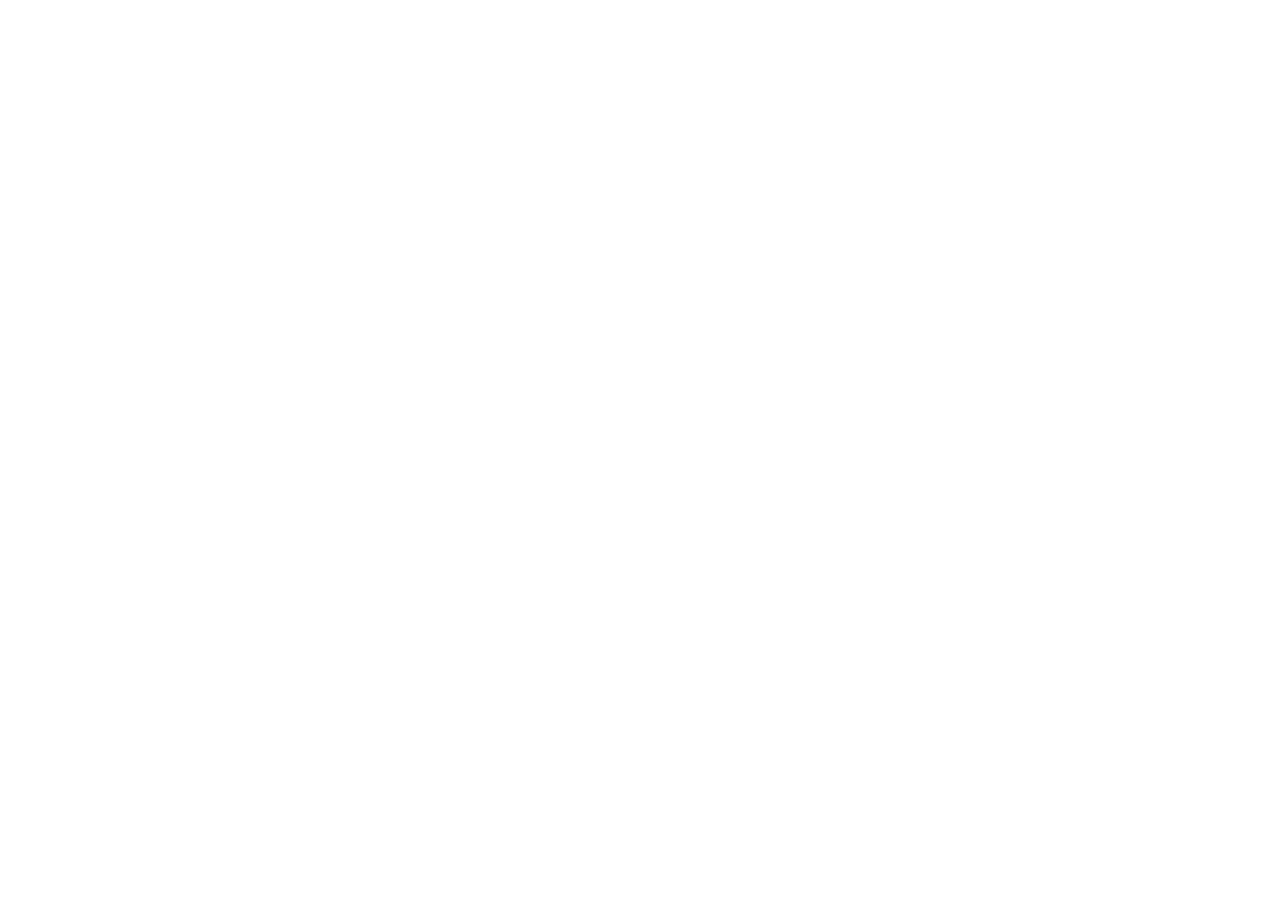
==== Part 2 Mocks/index.html @ 6cbf2006 "part 1" ====
<!DOCTYPE html>
<html lang="en">
<head>
    <meta charset="UTF-8">
    <meta http-equiv="X-UA-Compatible" content="IE=edge">
    <meta name="viewport" content="width=device-width, initial-scale=1.0">
    <title>Part 2 Mock Assignment</title>
</head>
<body>
    
</body>
</html>
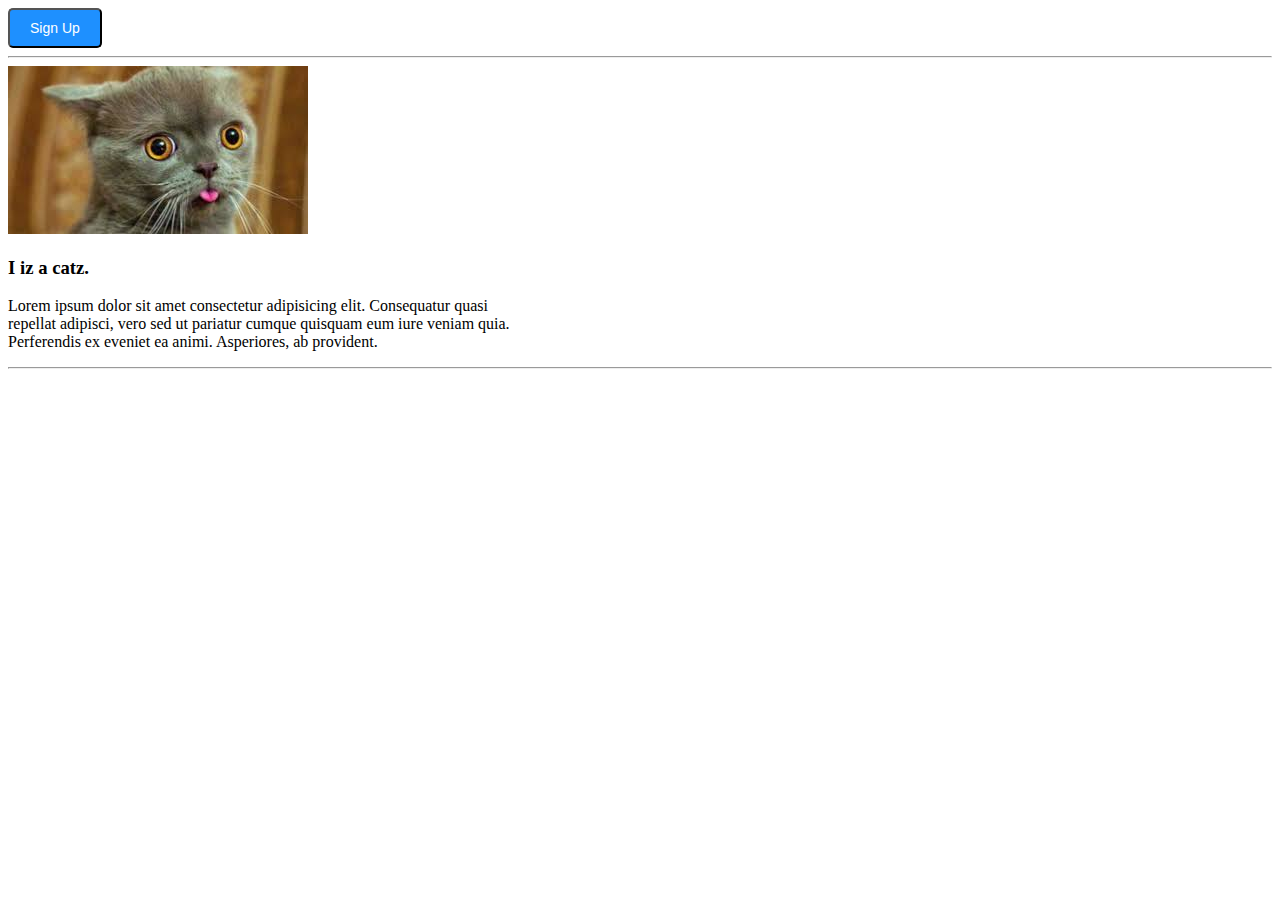
==== commit 4d5cf9d8: "second mock" ====
--- a/Part 2 Mocks/index.html
+++ b/Part 2 Mocks/index.html
@@ -5,8 +5,24 @@
     <meta http-equiv="X-UA-Compatible" content="IE=edge">
     <meta name="viewport" content="width=device-width, initial-scale=1.0">
     <title>Part 2 Mock Assignment</title>
+    <link rel="stylesheet" href="style.css">
+    <!-- <link rel="stylesheet" href="mock2_style.css">
+    <link rel="stylesheet" href="mock3_style.css"> -->
 </head>
 <body>
+    <button> Sign Up</button>
+    <hr>
+    <div class="container">
+        <div class="image">
+            <img src="./images/cats.jpeg" alt="Image of a cat">
+        </div>
+        <div class="paragraph">
+            <h3> I iz a catz.</h3>
+            <p>Lorem ipsum dolor sit amet consectetur adipisicing elit. Consequatur quasi repellat adipisci, vero sed ut pariatur cumque quisquam eum iure veniam quia. Perferendis ex eveniet ea animi. Asperiores, ab provident.</p>
+        </div>   
+    </div>
+
+    <hr>
     
 </body>
 </html>--- a/Part 2 Mocks/style.css
+++ b/Part 2 Mocks/style.css
@@ -0,0 +1,19 @@
+button {
+	background-color: dodgerblue;
+	color: white;
+	padding: 10px 20px;
+	display: block;
+	font-size: 14px;
+	text-align: center;
+	transition-duration: 0.4s;
+	border-radius: 5px;
+}
+
+button:hover {
+	background-color: #115ba2;
+	cursor: pointer;
+}
+
+.container {
+	width: 40%;
+}
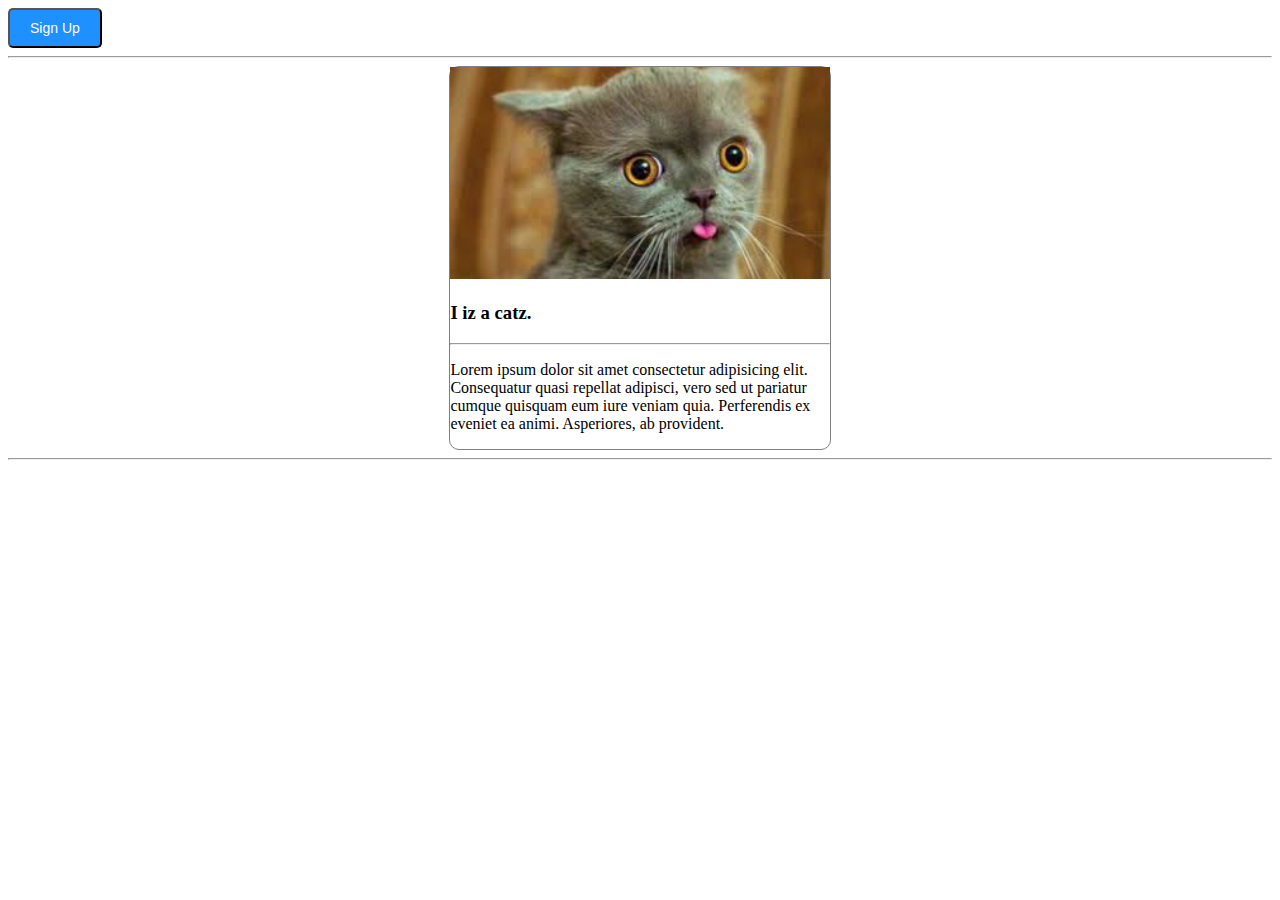
==== commit 5abec6bd: "working on second mock elements" ====
--- a/Part 2 Mocks/index.html
+++ b/Part 2 Mocks/index.html
@@ -12,12 +12,13 @@
 <body>
     <button> Sign Up</button>
     <hr>
-    <div class="container">
+    <div class="card">
         <div class="image">
             <img src="./images/cats.jpeg" alt="Image of a cat">
         </div>
         <div class="paragraph">
             <h3> I iz a catz.</h3>
+            <hr>
             <p>Lorem ipsum dolor sit amet consectetur adipisicing elit. Consequatur quasi repellat adipisci, vero sed ut pariatur cumque quisquam eum iure veniam quia. Perferendis ex eveniet ea animi. Asperiores, ab provident.</p>
         </div>   
     </div>
--- a/Part 2 Mocks/style.css
+++ b/Part 2 Mocks/style.css
@@ -14,6 +14,13 @@
 	cursor: pointer;
 }
 
-.container {
-	width: 40%;
+.card {
+	margin: auto;
+	border: grey 1px solid;
+	border-radius: 10px;
+	width: 30%;
 }
+
+img {
+	width: 100%;
+}
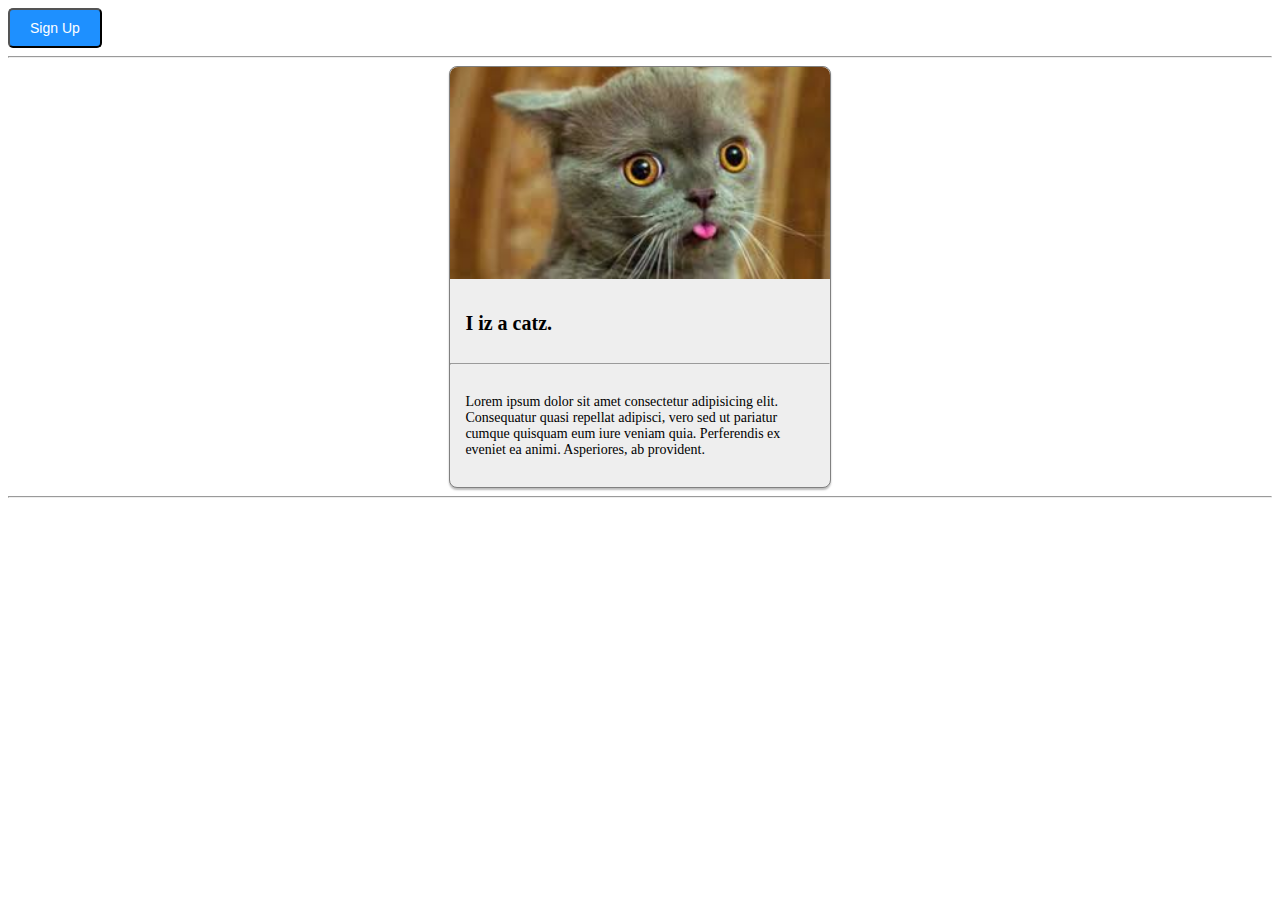
==== commit dc19708c: "mock2 done" ====
--- a/Part 2 Mocks/index.html
+++ b/Part 2 Mocks/index.html
@@ -13,13 +13,11 @@
     <button> Sign Up</button>
     <hr>
     <div class="card">
-        <div class="image">
-            <img src="./images/cats.jpeg" alt="Image of a cat">
-        </div>
-        <div class="paragraph">
-            <h3> I iz a catz.</h3>
+        <img src="./images/cats.jpeg" alt="Image of a cat">
+        <div class="container">
+            <h1 class="title"> I iz a catz.</h1>
             <hr>
-            <p>Lorem ipsum dolor sit amet consectetur adipisicing elit. Consequatur quasi repellat adipisci, vero sed ut pariatur cumque quisquam eum iure veniam quia. Perferendis ex eveniet ea animi. Asperiores, ab provident.</p>
+            <p class="paragraph">Lorem ipsum dolor sit amet consectetur adipisicing elit. Consequatur quasi repellat adipisci, vero sed ut pariatur cumque quisquam eum iure veniam quia. Perferendis ex eveniet ea animi. Asperiores, ab provident.</p>
         </div>   
     </div>
 
--- a/Part 2 Mocks/style.css
+++ b/Part 2 Mocks/style.css
@@ -15,12 +15,29 @@
 }
 
 .card {
-	margin: auto;
+	background-color: #eeeeee;
+	margin: 0 auto;
 	border: grey 1px solid;
-	border-radius: 10px;
+	border-radius: 8px;
+	box-shadow: 0px 2px 2px 0px #bbbbbb;
 	width: 30%;
 }
 
 img {
 	width: 100%;
+	background-size: cover;
+	border-top-left-radius: 8px;
+	border-top-right-radius: 8px;
 }
+
+.title {
+	font-size: 20px;
+	font-weight: bold;
+	padding: 15px;
+}
+
+.paragraph {
+	font-size: 14px;
+	padding: 15px;
+	border-top: 1px;
+}
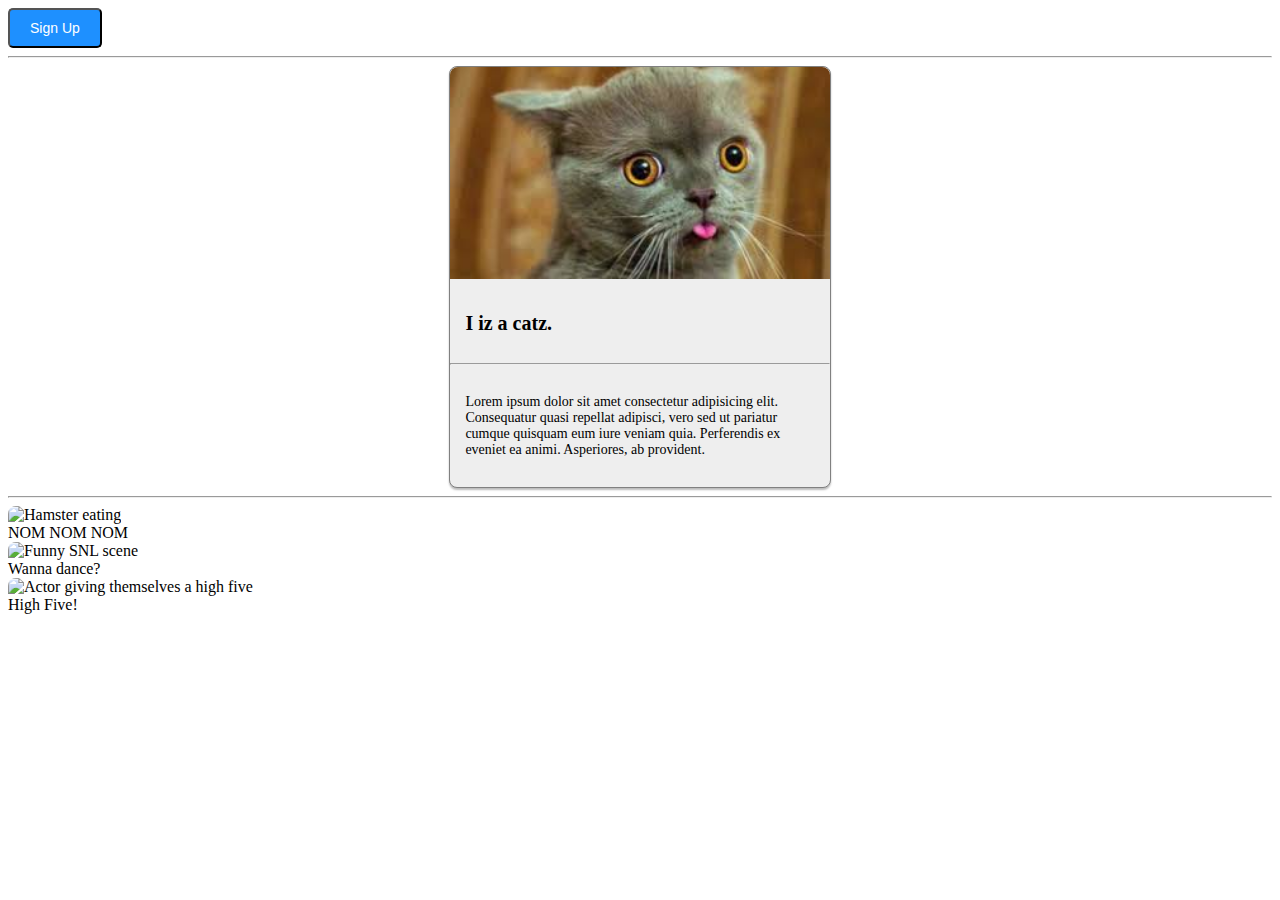
==== commit 0b43cfab: "starting mock3" ====
--- a/Part 2 Mocks/index.html
+++ b/Part 2 Mocks/index.html
@@ -11,7 +11,9 @@
 </head>
 <body>
     <button> Sign Up</button>
+
     <hr>
+
     <div class="card">
         <img src="./images/cats.jpeg" alt="Image of a cat">
         <div class="container">
@@ -22,6 +24,29 @@
     </div>
 
     <hr>
+
+    <div class="tiles">
+        <div class="tile_box">
+            <div class="img1">
+                <img src="https://media.giphy.com/media/HrB1MUATg24Ra/giphy.gif" alt="Hamster eating">
+            </div>
+            <div class="display_title"> NOM NOM NOM </div>
+        </div>
+
+        <div class="tile_box">
+            <div class="img2">
+                <img src="https://media.giphy.com/media/Y8bL4lil6jive/giphy.gif" alt="Funny SNL scene">
+            </div>
+            <div class="display_title"> Wanna dance? </div>
+        </div>
+
+        <div class="tile_box">
+            <div class="img3">
+                <img src="https://media.giphy.com/media/OcZp0maz6ALok/giphy.gif" alt="Actor giving themselves a high five">
+            </div>
+            <div class="display_title"> High Five! </div>
+        </div>
+    </div>
     
 </body>
 </html>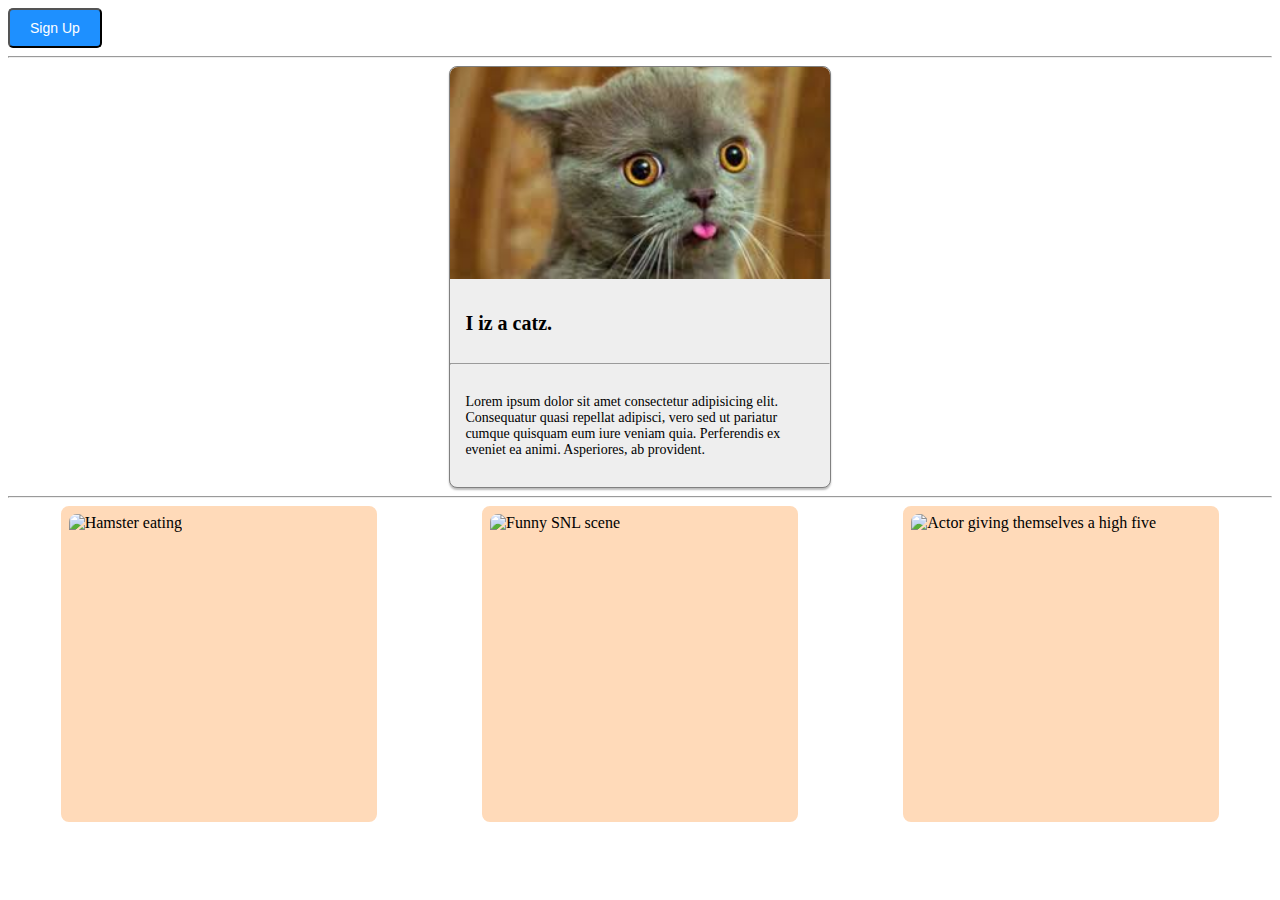
==== commit f6580c33: "done" ====
--- a/Part 2 Mocks/index.html
+++ b/Part 2 Mocks/index.html
@@ -26,21 +26,21 @@
     <hr>
 
     <div class="tiles">
-        <div class="tile_box">
+        <div class="tile_boxes">
             <div class="img1">
                 <img src="https://media.giphy.com/media/HrB1MUATg24Ra/giphy.gif" alt="Hamster eating">
             </div>
             <div class="display_title"> NOM NOM NOM </div>
         </div>
 
-        <div class="tile_box">
+        <div class="tile_boxes">
             <div class="img2">
                 <img src="https://media.giphy.com/media/Y8bL4lil6jive/giphy.gif" alt="Funny SNL scene">
             </div>
             <div class="display_title"> Wanna dance? </div>
         </div>
 
-        <div class="tile_box">
+        <div class="tile_boxes">
             <div class="img3">
                 <img src="https://media.giphy.com/media/OcZp0maz6ALok/giphy.gif" alt="Actor giving themselves a high five">
             </div>
--- a/Part 2 Mocks/style.css
+++ b/Part 2 Mocks/style.css
@@ -1,3 +1,5 @@
+/* CSS for Mock Up 1 */
+
 button {
 	background-color: dodgerblue;
 	color: white;
@@ -13,6 +15,8 @@
 	background-color: #115ba2;
 	cursor: pointer;
 }
+
+/* CSS for Mock Up 2 */
 
 .card {
 	background-color: #eeeeee;
@@ -41,3 +45,47 @@
 	padding: 15px;
 	border-top: 1px;
 }
+
+/* CSS for Mock Up 3 */
+.tiles {
+	display: flex;
+	justify-content: space-around;
+}
+
+.tile_boxes {
+	width: 300px;
+	height: 300px;
+	overflow: hidden;
+	position: relative;
+	border-radius: 8px;
+	border: 8px solid peachpuff;
+	background-color: peachpuff;
+}
+
+.img1,
+.img2,
+.img3 {
+	width: 100%;
+	height: 100%;
+	border-radius: 8px;
+	background-size: cover;
+	background-position: center;
+}
+
+.display_title {
+	width: 100%;
+	height: 100%;
+	position: absolute;
+	color:#eeeeee;
+	background-color: rgba(0, 0, 0, 0.7);
+	top: 300px;
+	transition: top 0.10s;
+	display: flex;
+	justify-content: center;
+	font-size: 64px;
+	text-align: center;
+}
+
+.tile_boxes:hover .display_title {
+	top: 0;
+}